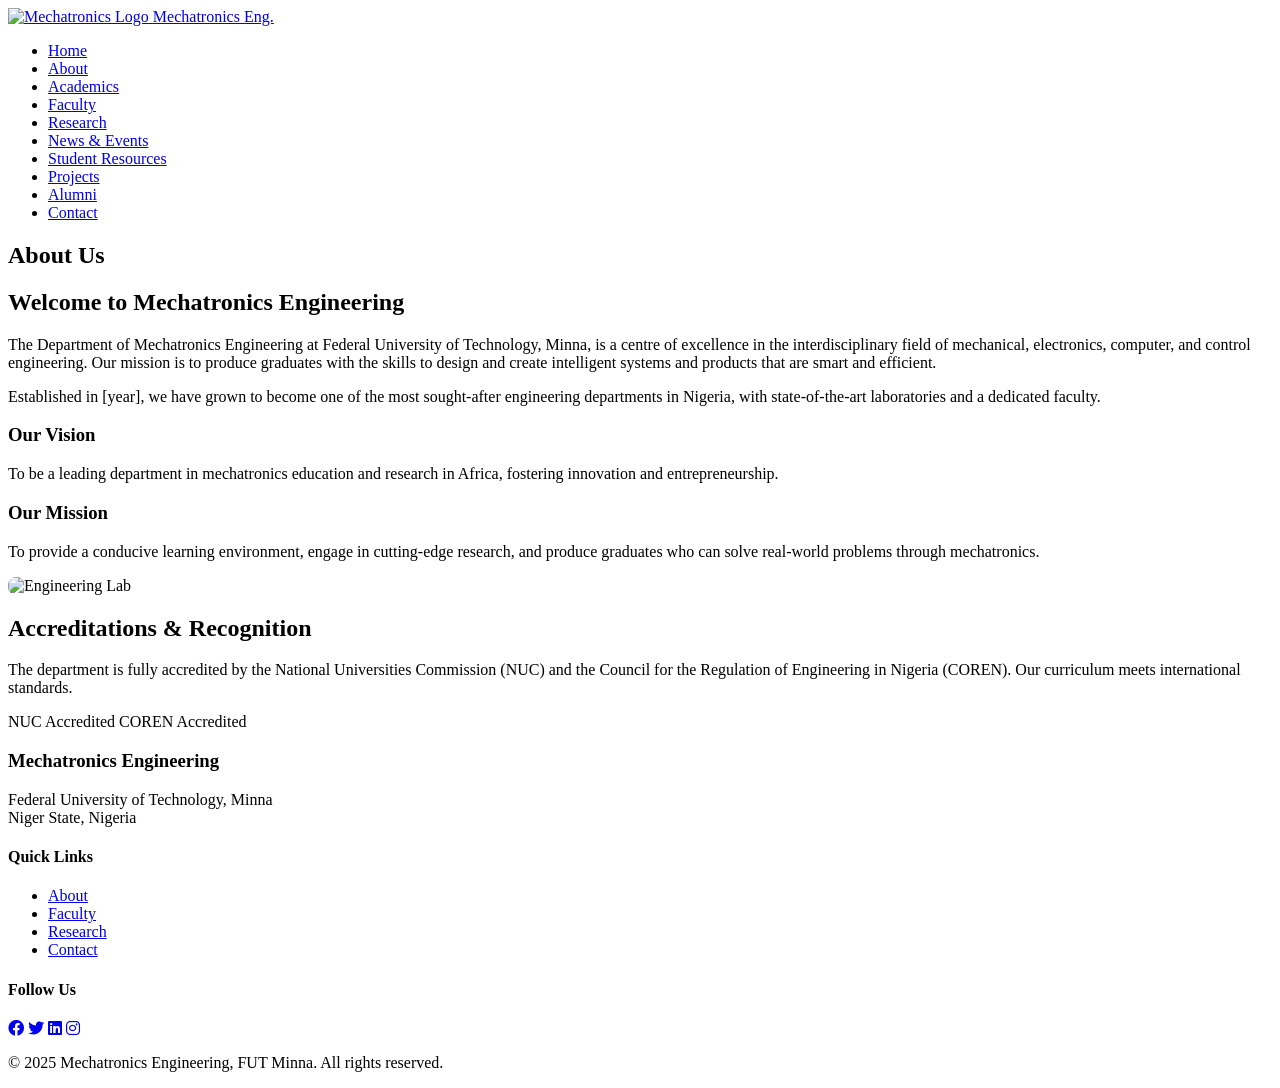
==== about.html @ cd515b22 "Add files via upload" ====
<!DOCTYPE html>
<html lang="en">
<head>
    <meta charset="UTF-8">
    <meta name="viewport" content="width=device-width, initial-scale=1.0">
    <title>About - Mechatronics Engineering, FUT Minna</title>
    <link rel="stylesheet" href="css/style.css">
    <link rel="stylesheet" href="https://cdnjs.cloudflare.com/ajax/libs/font-awesome/6.0.0-beta3/css/all.min.css">
</head>
<body>
    <nav class="navbar">
        <div class="container nav-container">
            <a href="index.html" class="logo">
                <img src="https://via.placeholder.com/50x50/6a0dad/ffffff?text=M" alt="Mechatronics Logo">
                <span>Mechatronics Eng.</span>
            </a>
            <ul class="nav-menu" id="nav-menu">
                <li><a href="index.html">Home</a></li>
                <li><a href="about.html" class="active">About</a></li>
                <li><a href="academics.html">Academics</a></li>
                <li><a href="faculty.html">Faculty</a></li>
                <li><a href="research.html">Research</a></li>
                <li><a href="news-events.html">News & Events</a></li>
                <li><a href="student-resources.html">Student Resources</a></li>
                <li><a href="projects.html">Projects</a></li>
                <li><a href="alumni.html">Alumni</a></li>
                <li><a href="contact.html">Contact</a></li>
            </ul>
            <div class="hamburger" id="hamburger">
                <span class="bar"></span>
                <span class="bar"></span>
                <span class="bar"></span>
            </div>
        </div>
    </nav>

    <main>
        <section class="page-header">
            <div class="container">
                <h1>About Us</h1>
            </div>
        </section>

        <section class="about-content">
            <div class="container">
                <div class="about-grid">
                    <div>
                        <h2>Welcome to Mechatronics Engineering</h2>
                        <p>The Department of Mechatronics Engineering at Federal University of Technology, Minna, is a centre of excellence in the interdisciplinary field of mechanical, electronics, computer, and control engineering. Our mission is to produce graduates with the skills to design and create intelligent systems and products that are smart and efficient.</p>
                        <p>Established in [year], we have grown to become one of the most sought-after engineering departments in Nigeria, with state-of-the-art laboratories and a dedicated faculty.</p>
                        <h3>Our Vision</h3>
                        <p>To be a leading department in mechatronics education and research in Africa, fostering innovation and entrepreneurship.</p>
                        <h3>Our Mission</h3>
                        <p>To provide a conducive learning environment, engage in cutting-edge research, and produce graduates who can solve real-world problems through mechatronics.</p>
                    </div>
                    <div>
                        <img src="https://images.unsplash.com/photo-1581091226033-d5c48150dbaa?ixlib=rb-1.2.1&auto=format&fit=crop&w=500&q=80" alt="Engineering Lab" style="width:100%; border-radius:8px;">
                    </div>
                </div>
            </div>
        </section>

        <section class="accreditation">
            <div class="container">
                <h2>Accreditations & Recognition</h2>
                <p>The department is fully accredited by the National Universities Commission (NUC) and the Council for the Regulation of Engineering in Nigeria (COREN). Our curriculum meets international standards.</p>
                <div class="accred-badges">
                    <span>NUC Accredited</span>
                    <span>COREN Accredited</span>
                </div>
            </div>
        </section>
    </main>

    <footer>
        <div class="container footer-grid">
            <div>
                <h3>Mechatronics Engineering</h3>
                <p>Federal University of Technology, Minna<br>Niger State, Nigeria</p>
            </div>
            <div>
                <h4>Quick Links</h4>
                <ul>
                    <li><a href="about.html">About</a></li>
                    <li><a href="faculty.html">Faculty</a></li>
                    <li><a href="research.html">Research</a></li>
                    <li><a href="contact.html">Contact</a></li>
                </ul>
            </div>
            <div>
                <h4>Follow Us</h4>
                <div class="social-icons">
                    <a href="#"><i class="fab fa-facebook"></i></a>
                    <a href="#"><i class="fab fa-twitter"></i></a>
                    <a href="#"><i class="fab fa-linkedin"></i></a>
                    <a href="#"><i class="fab fa-instagram"></i></a>
                </div>
            </div>
        </div>
        <div class="copyright">
            <p>&copy; 2025 Mechatronics Engineering, FUT Minna. All rights reserved.</p>
        </div>
    </footer>

    <script src="js/script.js"></script>
</body>
</html>
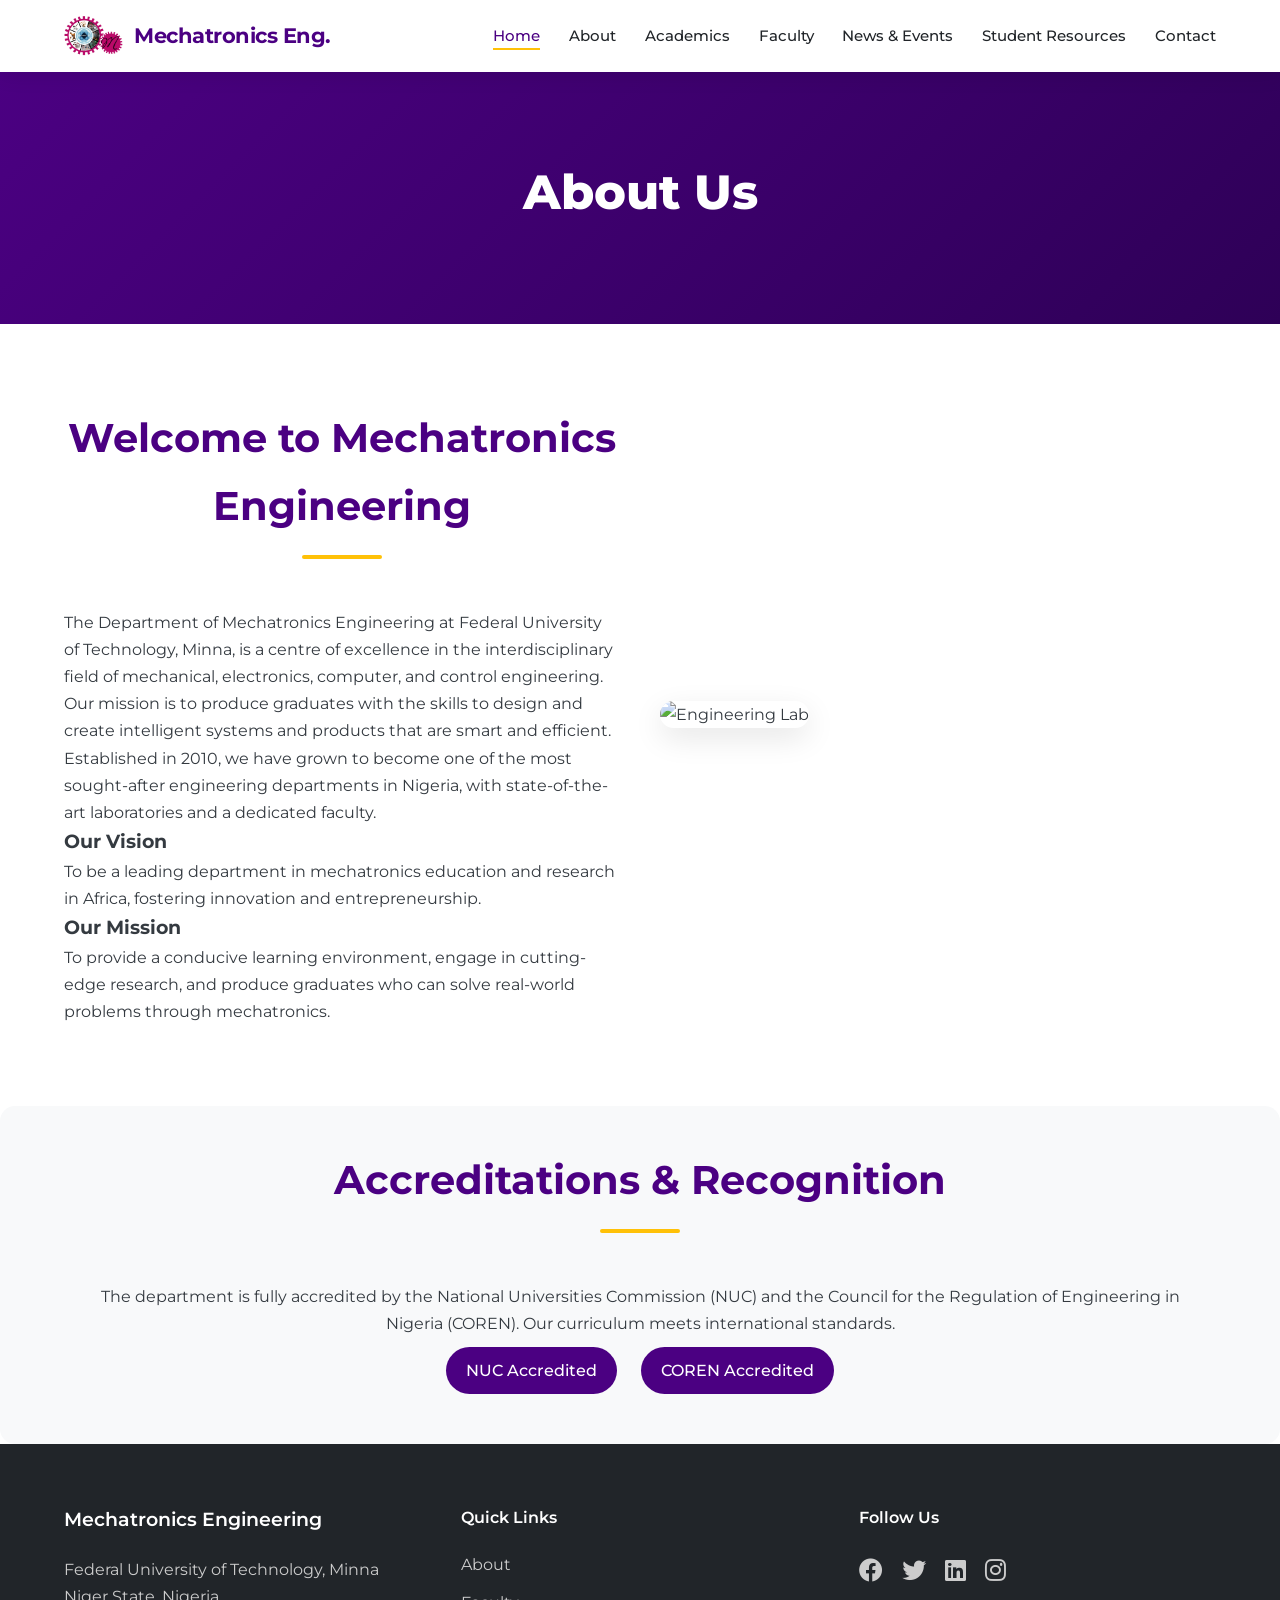
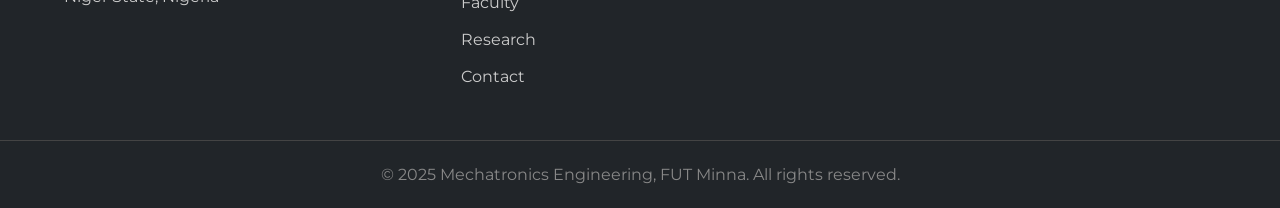
==== commit e845d63e: "Add files via upload" ====
--- a/about.html
+++ b/about.html
@@ -4,26 +4,31 @@
     <meta charset="UTF-8">
     <meta name="viewport" content="width=device-width, initial-scale=1.0">
     <title>About - Mechatronics Engineering, FUT Minna</title>
+    <!-- AOS CSS -->
+    <link href="https://unpkg.com/aos@2.3.1/dist/aos.css" rel="stylesheet">
+    <!-- Font Awesome -->
+    <link rel="stylesheet" href="https://cdnjs.cloudflare.com/ajax/libs/font-awesome/6.0.0-beta3/css/all.min.css">
+    <!-- Custom CSS -->
     <link rel="stylesheet" href="css/style.css">
-    <link rel="stylesheet" href="https://cdnjs.cloudflare.com/ajax/libs/font-awesome/6.0.0-beta3/css/all.min.css">
 </head>
 <body>
+    <!-- Navigation -->
     <nav class="navbar">
         <div class="container nav-container">
             <a href="index.html" class="logo">
-                <img src="https://via.placeholder.com/50x50/6a0dad/ffffff?text=M" alt="Mechatronics Logo">
+                <img src="Mechatronics gear logo.png" alt="Mechatronics Logo">
                 <span>Mechatronics Eng.</span>
             </a>
             <ul class="nav-menu" id="nav-menu">
-                <li><a href="index.html">Home</a></li>
-                <li><a href="about.html" class="active">About</a></li>
+                <li><a href="index.html" class="active">Home</a></li>
+                <li><a href="about.html">About</a></li>
                 <li><a href="academics.html">Academics</a></li>
                 <li><a href="faculty.html">Faculty</a></li>
-                <li><a href="research.html">Research</a></li>
+                <!--<li><a href="research.html">Research</a></li>-->
                 <li><a href="news-events.html">News & Events</a></li>
                 <li><a href="student-resources.html">Student Resources</a></li>
-                <li><a href="projects.html">Projects</a></li>
-                <li><a href="alumni.html">Alumni</a></li>
+                <!--<li><a href="projects.html">Projects</a></li>-->
+                <!--<li><a href="alumni.html">Alumni</a></li>-->
                 <li><a href="contact.html">Contact</a></li>
             </ul>
             <div class="hamburger" id="hamburger">
@@ -34,44 +39,46 @@
         </div>
     </nav>
 
-    <main>
-        <section class="page-header">
-            <div class="container">
-                <h1>About Us</h1>
-            </div>
-        </section>
+    <!-- Page Header -->
+    <section class="page-header">
+        <div class="container">
+            <h1 data-aos="fade-up">About Us</h1>
+        </div>
+    </section>
 
-        <section class="about-content">
-            <div class="container">
-                <div class="about-grid">
-                    <div>
-                        <h2>Welcome to Mechatronics Engineering</h2>
-                        <p>The Department of Mechatronics Engineering at Federal University of Technology, Minna, is a centre of excellence in the interdisciplinary field of mechanical, electronics, computer, and control engineering. Our mission is to produce graduates with the skills to design and create intelligent systems and products that are smart and efficient.</p>
-                        <p>Established in [year], we have grown to become one of the most sought-after engineering departments in Nigeria, with state-of-the-art laboratories and a dedicated faculty.</p>
-                        <h3>Our Vision</h3>
-                        <p>To be a leading department in mechatronics education and research in Africa, fostering innovation and entrepreneurship.</p>
-                        <h3>Our Mission</h3>
-                        <p>To provide a conducive learning environment, engage in cutting-edge research, and produce graduates who can solve real-world problems through mechatronics.</p>
-                    </div>
-                    <div>
-                        <img src="https://images.unsplash.com/photo-1581091226033-d5c48150dbaa?ixlib=rb-1.2.1&auto=format&fit=crop&w=500&q=80" alt="Engineering Lab" style="width:100%; border-radius:8px;">
-                    </div>
+    <!-- About Content -->
+    <section class="about-content">
+        <div class="container">
+            <div class="about-grid">
+                <div data-aos="fade-right">
+                    <h2>Welcome to Mechatronics Engineering</h2>
+                    <p>The Department of Mechatronics Engineering at Federal University of Technology, Minna, is a centre of excellence in the interdisciplinary field of mechanical, electronics, computer, and control engineering. Our mission is to produce graduates with the skills to design and create intelligent systems and products that are smart and efficient.</p>
+                    <p>Established in 2010, we have grown to become one of the most sought-after engineering departments in Nigeria, with state-of-the-art laboratories and a dedicated faculty.</p>
+                    <h3>Our Vision</h3>
+                    <p>To be a leading department in mechatronics education and research in Africa, fostering innovation and entrepreneurship.</p>
+                    <h3>Our Mission</h3>
+                    <p>To provide a conducive learning environment, engage in cutting-edge research, and produce graduates who can solve real-world problems through mechatronics.</p>
+                </div>
+                <div data-aos="fade-left">
+                    <img src="https://images.unsplash.com/photo-1581091226033-d5c48150dbaa?ixlib=rb-1.2.1&auto=format&fit=crop&w=500&q=80" alt="Engineering Lab" style="width:100%; border-radius:15px; box-shadow: var(--shadow);">
                 </div>
             </div>
-        </section>
+        </div>
+    </section>
 
-        <section class="accreditation">
-            <div class="container">
-                <h2>Accreditations & Recognition</h2>
-                <p>The department is fully accredited by the National Universities Commission (NUC) and the Council for the Regulation of Engineering in Nigeria (COREN). Our curriculum meets international standards.</p>
-                <div class="accred-badges">
-                    <span>NUC Accredited</span>
-                    <span>COREN Accredited</span>
-                </div>
+    <!-- Accreditation Section -->
+    <section class="accreditation">
+        <div class="container">
+            <h2 data-aos="fade-up">Accreditations & Recognition</h2>
+            <p data-aos="fade-up" data-aos-delay="100">The department is fully accredited by the National Universities Commission (NUC) and the Council for the Regulation of Engineering in Nigeria (COREN). Our curriculum meets international standards.</p>
+            <div class="accred-badges" data-aos="fade-up" data-aos-delay="200">
+                <span>NUC Accredited</span>
+                <span>COREN Accredited</span>
             </div>
-        </section>
-    </main>
+        </div>
+    </section>
 
+    <!-- Footer -->
     <footer>
         <div class="container footer-grid">
             <div>
@@ -102,6 +109,12 @@
         </div>
     </footer>
 
+    <!-- Back to Top Button -->
+    <button id="back-to-top" title="Back to Top"><i class="fas fa-arrow-up"></i></button>
+
+    <!-- AOS JS -->
+    <script src="https://unpkg.com/aos@2.3.1/dist/aos.js"></script>
+    <!-- Custom JS -->
     <script src="js/script.js"></script>
 </body>
 </html>
--- a/css/style.css
+++ b/css/style.css
@@ -0,0 +1,868 @@
+/* Import Montserrat font */
+@import url('https://fonts.googleapis.com/css2?family=Montserrat:wght@300;400;500;600;700;800&display=swap');
+
+/* Global Styles */
+:root {
+    --primary: #4B0082;        /* darker purple */
+    --primary-dark: #2E0057;
+    --secondary: #FFC107;       /* gold accent */
+    --secondary-dark: #e6a906;
+    --white: #ffffff;
+    --light-gray: #f8f9fa;
+    --dark-gray: #212529;
+    --text: #343a40;
+    --shadow: 0 10px 30px rgba(0,0,0,0.1);
+    --transition: all 0.3s ease;
+}
+
+* {
+    margin: 0;
+    padding: 0;
+    box-sizing: border-box;
+}
+
+body {
+    font-family: 'Montserrat', sans-serif;
+    line-height: 1.7;
+    color: var(--text);
+    overflow-x: hidden;
+}
+
+.container {
+    width: 90%;
+    max-width: 1200px;
+    margin: 0 auto;
+}
+
+/* Navigation */
+.navbar {
+    background: rgba(255,255,255,0.95);
+    backdrop-filter: blur(10px);
+    box-shadow: 0 2px 20px rgba(0,0,0,0.1);
+    position: sticky;
+    top: 0;
+    z-index: 1000;
+    transition: var(--transition);
+}
+
+.nav-container {
+    display: flex;
+    justify-content: space-between;
+    align-items: center;
+    padding: 1rem 0;
+}
+
+.logo {
+    display: flex;
+    align-items: center;
+    text-decoration: none;
+    color: var(--primary);
+    font-weight: 700;
+    font-size: 1.3rem;
+    letter-spacing: -0.5px;
+}
+
+.logo img {
+    height: 40px;
+    width: auto;
+    margin-right: 10px;
+}
+
+.nav-menu {
+    display: flex;
+    list-style: none;
+}
+
+.nav-menu li {
+    margin-left: 1.8rem;
+}
+
+.nav-menu a {
+    text-decoration: none;
+    color: var(--dark-gray);
+    font-weight: 500;
+    font-size: 0.95rem;
+    transition: var(--transition);
+    position: relative;
+}
+
+.nav-menu a::after {
+    content: '';
+    position: absolute;
+    bottom: -5px;
+    left: 0;
+    width: 0;
+    height: 2px;
+    background: var(--secondary);
+    transition: var(--transition);
+}
+
+.nav-menu a:hover::after,
+.nav-menu a.active::after {
+    width: 100%;
+}
+
+.nav-menu a:hover,
+.nav-menu a.active {
+    color: var(--primary);
+}
+
+.hamburger {
+    display: none;
+    flex-direction: column;
+    cursor: pointer;
+}
+
+.bar {
+    width: 25px;
+    height: 3px;
+    background: var(--primary);
+    margin: 3px 0;
+    transition: 0.3s;
+}
+
+/* Hero */
+.hero {
+    background: linear-gradient(135deg, var(--primary), var(--primary-dark)), url('mechatron-hero.jpeg');
+    background-size: cover;
+    background-blend-mode: overlay;
+    background-attachment: fixed;
+    color: var(--white);
+    text-align: center;
+    padding: 150px 20px;
+    position: relative;
+    overflow: hidden;
+}
+
+.hero::before {
+    content: '';
+    position: absolute;
+    top: 0;
+    left: 0;
+    width: 100%;
+    height: 100%;
+    background: url('data:image/svg+xml;utf8,<svg xmlns="http://www.w3.org/2000/svg" viewBox="0 0 100 100" preserveAspectRatio="none"><polygon points="0,100 100,0 100,100" fill="rgba(255,255,255,0.05)"/></svg>');
+    background-size: cover;
+    opacity: 0.1;
+}
+
+.hero-content {
+    position: relative;
+    z-index: 2;
+    animation: fadeInUp 1s ease;
+}
+
+.hero-content h1 {
+    font-size: 3.5rem;
+    font-weight: 800;
+    margin-bottom: 1rem;
+    letter-spacing: -1px;
+    text-shadow: 2px 2px 10px rgba(0,0,0,0.3);
+}
+
+.hero-content p {
+    font-size: 1.3rem;
+    margin-bottom: 2rem;
+    font-weight: 300;
+}
+
+/* Dark overlay on hero */
+.hero {
+    position: relative; /* Ensure pseudo-element positions correctly */
+}
+
+.hero::after {
+    content: '';
+    position: absolute;
+    top: 0;
+    left: 0;
+    width: 100%;
+    height: 100%;
+    background: rgba(0, 0, 0, 0.5); /* Adjust opacity (0.5 = 50% dark) */
+    z-index: 1;
+}
+
+.hero-content {
+    position: relative;
+    z-index: 2; /* Ensure content is above overlay */
+}
+
+.btn {
+    display: inline-block;
+    background: var(--white);
+    color: var(--primary);
+    padding: 12px 30px;
+    text-decoration: none;
+    border-radius: 50px;
+    font-weight: 600;
+    transition: var(--transition);
+    margin: 0 8px;
+    border: 2px solid transparent;
+    box-shadow: 0 5px 15px rgba(0,0,0,0.2);
+}
+
+.btn:hover {
+    background: var(--secondary);
+    color: var(--primary);
+    transform: translateY(-3px);
+    box-shadow: 0 10px 25px rgba(0,0,0,0.3);
+}
+
+.btn-outline {
+    background: transparent;
+    color: var(--white);
+    border: 2px solid var(--white);
+}
+
+.btn-outline:hover {
+    background: var(--white);
+    color: var(--primary);
+    border-color: var(--white);
+}
+
+/* Sections */
+section {
+    padding: 80px 0;
+}
+
+section h2 {
+    text-align: center;
+    margin-bottom: 50px;
+    color: var(--primary);
+    font-size: 2.5rem;
+    font-weight: 700;
+    position: relative;
+}
+
+section h2::after {
+    content: '';
+    display: block;
+    width: 80px;
+    height: 4px;
+    background: var(--secondary);
+    margin: 15px auto 0;
+    border-radius: 2px;
+}
+
+.card-grid {
+    display: grid;
+    grid-template-columns: repeat(auto-fit, minmax(300px, 1fr));
+    gap: 30px;
+}
+
+.card {
+    background: var(--white);
+    border-radius: 15px;
+    padding: 40px 20px;
+    text-align: center;
+    box-shadow: var(--shadow);
+    transition: var(--transition);
+    border: 1px solid rgba(0,0,0,0.05);
+}
+
+.card:hover {
+    transform: translateY(-10px);
+    box-shadow: 0 20px 40px rgba(0,0,0,0.15);
+}
+
+.card i {
+    margin-bottom: 20px;
+    color: var(--secondary);
+}
+
+/* Stats Section */
+.stats-section {
+    background: linear-gradient(135deg, var(--primary), var(--primary-dark));
+    color: var(--white);
+    text-align: center;
+    padding: 60px 0;
+}
+
+.stats-grid {
+    display: grid;
+    grid-template-columns: repeat(auto-fit, minmax(200px, 1fr));
+    gap: 30px;
+}
+
+.stat-item {
+    padding: 20px;
+}
+
+.stat-number {
+    font-size: 3rem;
+    font-weight: 800;
+    margin-bottom: 10px;
+    color: var(--secondary);
+}
+
+.stat-label {
+    font-size: 1.1rem;
+    text-transform: uppercase;
+    letter-spacing: 1px;
+}
+
+/* Testimonials */
+.testimonials-section {
+    background: var(--light-gray);
+}
+
+.testimonial-grid {
+    display: grid;
+    grid-template-columns: repeat(auto-fit, minmax(300px, 1fr));
+    gap: 30px;
+}
+
+.testimonial-card {
+    background: var(--white);
+    border-radius: 15px;
+    padding: 30px;
+    box-shadow: var(--shadow);
+    position: relative;
+}
+
+.testimonial-card::before {
+    content: '\201C';
+    font-size: 5rem;
+    position: absolute;
+    top: -20px;
+    left: 20px;
+    color: var(--secondary);
+    opacity: 0.3;
+    font-family: serif;
+}
+
+.testimonial-content {
+    font-style: italic;
+    margin-bottom: 20px;
+    position: relative;
+    z-index: 1;
+}
+
+.testimonial-author {
+    font-weight: 600;
+    color: var(--primary);
+}
+
+.testimonial-role {
+    font-size: 0.9rem;
+    color: #666;
+}
+
+/* CTA Section */
+.cta-section {
+    background: linear-gradient(135deg, var(--secondary), #e6a906);
+    text-align: center;
+    color: var(--primary);
+    padding: 80px 0;
+}
+
+.cta-section h2 {
+    color: var(--primary);
+}
+
+.cta-section h2::after {
+    background: var(--white);
+}
+
+.cta-section .btn {
+    background: var(--primary);
+    color: var(--white);
+    border: none;
+}
+
+.cta-section .btn:hover {
+    background: var(--white);
+    color: var(--primary);
+}
+
+/* Events Preview */
+.events-preview {
+    background: var(--light-gray);
+}
+
+.event-list {
+    display: flex;
+    flex-direction: column;
+    gap: 15px;
+    margin-bottom: 30px;
+}
+
+.event-item {
+    background: var(--white);
+    padding: 20px;
+    border-radius: 10px;
+    box-shadow: 0 5px 15px rgba(0,0,0,0.05);
+    display: flex;
+    justify-content: space-between;
+    align-items: center;
+    transition: var(--transition);
+    border-left: 4px solid var(--secondary);
+}
+
+.event-item:hover {
+    transform: translateX(5px);
+    box-shadow: var(--shadow);
+}
+
+.event-date {
+    background: var(--primary);
+    color: var(--white);
+    padding: 8px 15px;
+    border-radius: 50px;
+    font-weight: 600;
+    font-size: 0.9rem;
+}
+
+/* Footer */
+footer {
+    background: var(--dark-gray);
+    color: #ccc;
+    padding: 60px 0 20px;
+}
+
+.footer-grid {
+    display: grid;
+    grid-template-columns: repeat(auto-fit, minmax(250px, 1fr));
+    gap: 40px;
+}
+
+footer h3, footer h4 {
+    margin-bottom: 20px;
+    color: var(--white);
+    font-weight: 600;
+}
+
+footer ul {
+    list-style: none;
+}
+
+footer ul li {
+    margin-bottom: 10px;
+}
+
+footer a {
+    color: #ccc;
+    text-decoration: none;
+    transition: var(--transition);
+}
+
+footer a:hover {
+    color: var(--secondary);
+    padding-left: 5px;
+}
+
+.social-icons a {
+    margin-right: 15px;
+    font-size: 1.5rem;
+    display: inline-block;
+    transition: var(--transition);
+}
+
+.social-icons a:hover {
+    transform: translateY(-3px);
+    color: var(--secondary);
+}
+
+.copyright {
+    text-align: center;
+    margin-top: 40px;
+    padding-top: 20px;
+    border-top: 1px solid #444;
+    color: #888;
+}
+
+/* Page Header */
+.page-header {
+    background: linear-gradient(135deg, var(--primary), var(--primary-dark));
+    color: var(--white);
+    text-align: center;
+    padding: 80px 20px;
+}
+
+.page-header h1 {
+    font-size: 3rem;
+    font-weight: 800;
+    margin-bottom: 10px;
+}
+
+/* About page */
+.about-grid {
+    display: grid;
+    grid-template-columns: 1fr 1fr;
+    gap: 40px;
+    align-items: center;
+}
+
+.accreditation {
+    background: var(--light-gray);
+    text-align: center;
+    border-radius: 15px;
+    padding: 40px;
+}
+
+.accred-badges span {
+    display: inline-block;
+    background: var(--primary);
+    color: var(--white);
+    padding: 10px 20px;
+    margin: 10px;
+    border-radius: 50px;
+    font-weight: 500;
+}
+
+/* Faculty page */
+.faculty-list .container {
+    display: grid;
+    grid-template-columns: repeat(auto-fit, minmax(280px, 1fr));
+    gap: 30px;
+}
+
+.faculty-card {
+    background: var(--white);
+    border-radius: 15px;
+    overflow: hidden;
+    box-shadow: var(--shadow);
+    text-align: center;
+    padding-bottom: 20px;
+    transition: var(--transition);
+}
+
+.faculty-card:hover {
+    transform: translateY(-10px);
+    box-shadow: 0 20px 40px rgba(0,0,0,0.15);
+}
+
+.faculty-card img {
+    width: 100%;
+    height: 250px;
+    object-fit: cover;
+    transition: var(--transition);
+}
+
+.faculty-card:hover img {
+    transform: scale(1.05);
+}
+
+.faculty-card h3 {
+    color: var(--primary);
+    margin: 15px 0 5px;
+}
+
+.faculty-card .title {
+    font-style: italic;
+    color: #666;
+}
+
+.faculty-card .expertise {
+    padding: 0 10px;
+    font-size: 0.9rem;
+    margin: 10px 0;
+}
+
+/* Calendar */
+#calendar-container {
+    background: var(--white);
+    border-radius: 15px;
+    padding: 20px;
+    box-shadow: var(--shadow);
+}
+
+.calendar-header {
+    display: flex;
+    justify-content: space-between;
+    align-items: center;
+    margin-bottom: 20px;
+}
+
+.calendar-weekdays {
+    display: grid;
+    grid-template-columns: repeat(7, 1fr);
+    text-align: center;
+    font-weight: 700;
+    color: var(--primary);
+    margin-bottom: 10px;
+}
+
+.calendar-days {
+    display: grid;
+    grid-template-columns: repeat(7, 1fr);
+    gap: 5px;
+}
+
+.calendar-day {
+    aspect-ratio: 1;
+    display: flex;
+    flex-direction: column;
+    align-items: center;
+    justify-content: center;
+    background: #f9f9f9;
+    border-radius: 8px;
+    padding: 5px;
+    font-size: 0.9rem;
+    cursor: pointer;
+    position: relative;
+    transition: var(--transition);
+}
+
+.calendar-day:hover {
+    background: #e9e9e9;
+}
+
+.calendar-day.has-event {
+    background: #e0d4f0;
+    font-weight: 700;
+    color: var(--primary);
+}
+
+.event-indicator {
+    width: 6px;
+    height: 6px;
+    background: var(--secondary);
+    border-radius: 50%;
+    margin-top: 2px;
+}
+
+.calendar-nav {
+    display: flex;
+    justify-content: center;
+    align-items: center;
+    gap: 20px;
+    margin: 20px 0;
+}
+
+.calendar-nav button {
+    background: var(--primary);
+    color: var(--white);
+    border: none;
+    padding: 8px 20px;
+    border-radius: 50px;
+    cursor: pointer;
+    font-size: 1rem;
+    transition: var(--transition);
+}
+
+.calendar-nav button:hover {
+    background: var(--secondary);
+    color: var(--primary);
+}
+
+/* Event list */
+.event-item {
+    background: var(--white);
+    padding: 20px;
+    margin-bottom: 15px;
+    border-radius: 10px;
+    box-shadow: 0 5px 15px rgba(0,0,0,0.05);
+    display: flex;
+    justify-content: space-between;
+    align-items: center;
+    border-left: 4px solid var(--secondary);
+}
+
+/* Contact form */
+.contact-form-section {
+    background: var(--light-gray);
+}
+
+.form-group {
+    margin-bottom: 20px;
+}
+
+.form-group label {
+    display: block;
+    margin-bottom: 5px;
+    font-weight: 600;
+    color: var(--primary);
+}
+
+.form-group input,
+.form-group select,
+.form-group textarea {
+    width: 100%;
+    padding: 12px 15px;
+    border: 1px solid #ddd;
+    border-radius: 8px;
+    font-family: 'Montserrat', sans-serif;
+    transition: var(--transition);
+}
+
+.form-group input:focus,
+.form-group select:focus,
+.form-group textarea:focus {
+    outline: none;
+    border-color: var(--secondary);
+    box-shadow: 0 0 0 3px rgba(255,193,7,0.2);
+}
+
+#form-feedback {
+    margin-top: 20px;
+    padding: 15px;
+    border-radius: 8px;
+}
+
+/* Projects page */
+.project-card {
+    background: var(--white);
+    border-radius: 15px;
+    overflow: hidden;
+    box-shadow: var(--shadow);
+    margin-bottom: 30px;
+    transition: var(--transition);
+}
+
+.project-card:hover {
+    transform: translateY(-10px);
+    box-shadow: 0 20px 40px rgba(0,0,0,0.15);
+}
+
+.project-card img {
+    width: 100%;
+    height: 250px;
+    object-fit: cover;
+    transition: var(--transition);
+}
+
+.project-card:hover img {
+    transform: scale(1.05);
+}
+
+.project-info {
+    padding: 20px;
+}
+
+.project-info h3 {
+    color: var(--primary);
+    margin-bottom: 10px;
+    font-weight: 700;
+}
+
+.project-info .students {
+    font-style: italic;
+    color: #555;
+}
+
+.project-info .supervisor {
+    font-weight: 500;
+    margin: 10px 0;
+    color: var(--secondary);
+}
+
+/* Back to top button */
+#back-to-top {
+    position: fixed;
+    bottom: 30px;
+    right: 30px;
+    background: var(--primary);
+    color: var(--white);
+    width: 50px;
+    height: 50px;
+    border-radius: 50%;
+    display: flex;
+    justify-content: center;
+    align-items: center;
+    font-size: 1.2rem;
+    cursor: pointer;
+    border: none;
+    box-shadow: var(--shadow);
+    opacity: 0;
+    visibility: hidden;
+    transition: var(--transition);
+    z-index: 999;
+}
+
+#back-to-top.show {
+    opacity: 1;
+    visibility: visible;
+}
+
+#back-to-top:hover {
+    background: var(--secondary);
+    color: var(--primary);
+    transform: translateY(-5px);
+}
+
+/* Animations */
+@keyframes fadeInUp {
+    from {
+        opacity: 0;
+        transform: translateY(30px);
+    }
+    to {
+        opacity: 1;
+        transform: translateY(0);
+    }
+}
+
+.fade-up {
+    animation: fadeInUp 1s ease;
+}
+
+/* Responsive */
+@media (max-width: 768px) {
+    .nav-menu {
+        position: fixed;
+        left: -100%;
+        top: 70px;
+        flex-direction: column;
+        background: rgba(255,255,255,0.98);
+        backdrop-filter: blur(10px);
+        width: 100%;
+        text-align: center;
+        transition: 0.3s;
+        box-shadow: 0 10px 20px rgba(0,0,0,0.1);
+        padding: 30px 0;
+    }
+
+    .nav-menu.active {
+        left: 0;
+    }
+
+    .nav-menu li {
+        margin: 15px 0;
+    }
+
+    .hamburger {
+        display: flex;
+    }
+
+    .hamburger.active .bar:nth-child(2) {
+        opacity: 0;
+    }
+
+    .hamburger.active .bar:nth-child(1) {
+        transform: translateY(8px) rotate(45deg);
+    }
+
+    .hamburger.active .bar:nth-child(3) {
+        transform: translateY(-8px) rotate(-45deg);
+    }
+
+    .hero-content h1 {
+        font-size: 2.2rem;
+    }
+
+    .hero-content p {
+        font-size: 1rem;
+    }
+
+    .about-grid {
+        grid-template-columns: 1fr;
+    }
+
+    section h2 {
+        font-size: 2rem;
+    }
+
+    .stat-number {
+        font-size: 2.5rem;
+    }
+}
+
+
+.hero-content .btn {
+    display: block;          /* Stack buttons vertically */
+    width: 80%;              /* Make them wider (adjust as needed) */
+    margin: 10px auto;       /* Center and add vertical space */
+    padding: 12px 20px;      /* Slightly larger touch area */
+    font-size: 1.1rem;       /* Optional: slightly larger text */
+}
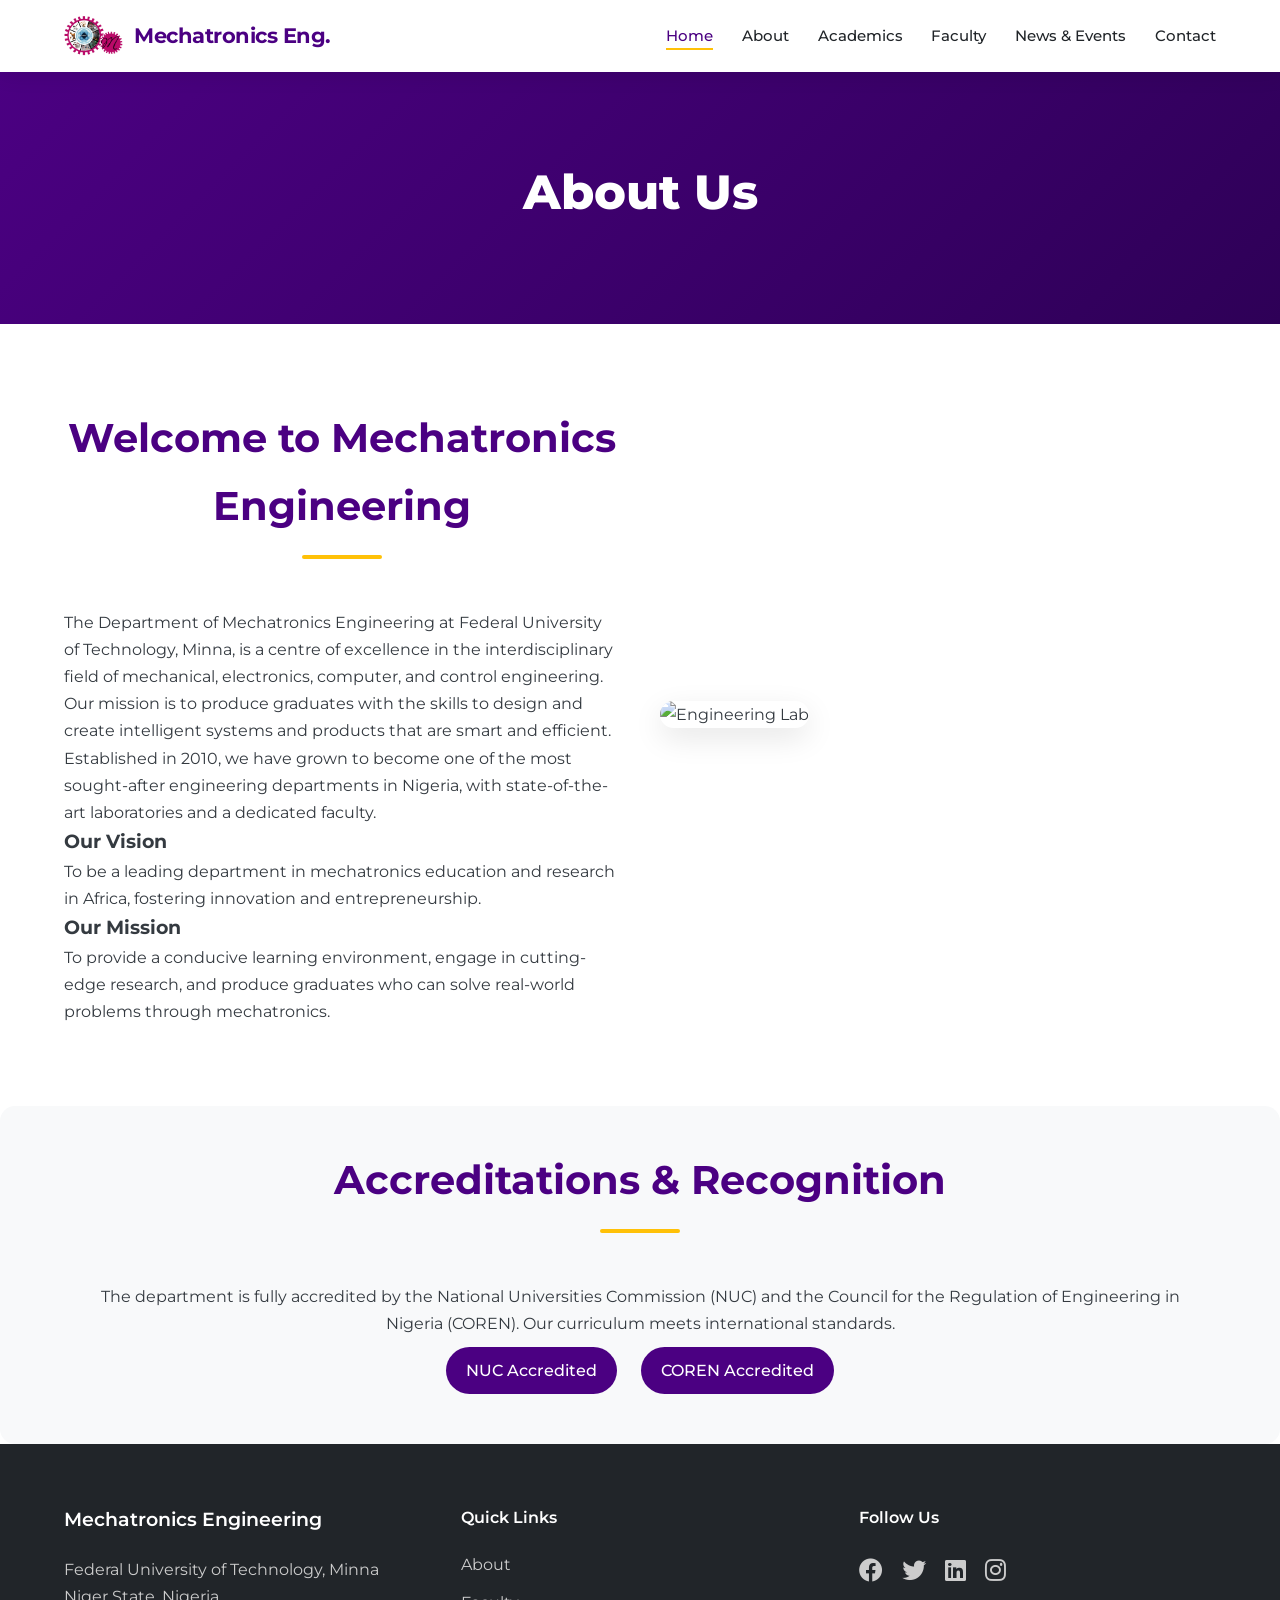
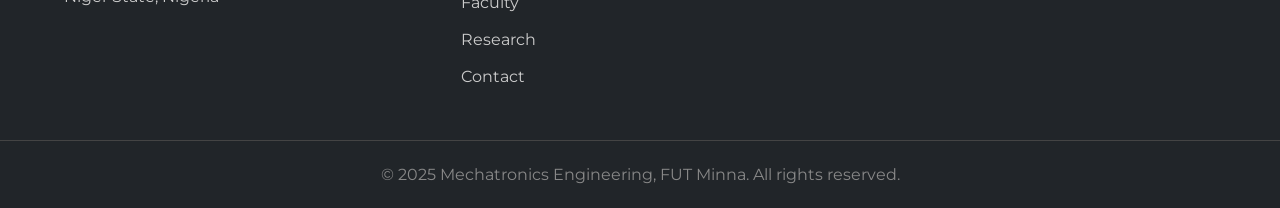
==== commit 80619b99: "Update about.html" ====
--- a/about.html
+++ b/about.html
@@ -4,6 +4,10 @@
     <meta charset="UTF-8">
     <meta name="viewport" content="width=device-width, initial-scale=1.0">
     <title>About - Mechatronics Engineering, FUT Minna</title>
+    <!-- Favicon -->
+    <link rel="icon" type="image/x-icon" href="favicon.ico">
+    <link rel="icon" type="image/png" sizes="32x32" href="favicon-32x32.png">
+    <link rel="icon" type="image/png" sizes="16x16" href="favicon-16x16.png">
     <!-- AOS CSS -->
     <link href="https://unpkg.com/aos@2.3.1/dist/aos.css" rel="stylesheet">
     <!-- Font Awesome -->
@@ -26,7 +30,7 @@
                 <li><a href="faculty.html">Faculty</a></li>
                 <!--<li><a href="research.html">Research</a></li>-->
                 <li><a href="news-events.html">News & Events</a></li>
-                <li><a href="student-resources.html">Student Resources</a></li>
+                <!--<li><a href="student-resources.html">Student Resources</a></li>-->
                 <!--<li><a href="projects.html">Projects</a></li>-->
                 <!--<li><a href="alumni.html">Alumni</a></li>-->
                 <li><a href="contact.html">Contact</a></li>
@@ -117,4 +121,4 @@
     <!-- Custom JS -->
     <script src="js/script.js"></script>
 </body>
-</html>+</html>
--- a/css/style.css
+++ b/css/style.css
@@ -866,3 +866,129 @@
     padding: 12px 20px;      /* Slightly larger touch area */
     font-size: 1.1rem;       /* Optional: slightly larger text */
 }
+
+/* Course Levels Section */
+.course-levels {
+    background: var(--light-gray);
+    padding: 60px 0;
+}
+
+.course-levels h2 {
+    text-align: center;
+    margin-bottom: 20px;
+    color: var(--primary);
+}
+
+.section-intro {
+    text-align: center;
+    max-width: 800px;
+    margin: 0 auto 40px auto;
+    font-size: 1.1rem;
+}
+
+.level-grid {
+    display: grid;
+    grid-template-columns: repeat(auto-fit, minmax(280px, 1fr));
+    gap: 30px;
+}
+
+.level-card {
+    background: var(--white);
+    border-radius: 12px;
+    padding: 25px;
+    box-shadow: 0 10px 20px rgba(0,0,0,0.05);
+    transition: transform 0.3s ease, box-shadow 0.3s ease;
+    display: flex;
+    flex-direction: column;
+}
+
+.level-card:hover {
+    transform: translateY(-5px);
+    box-shadow: 0 15px 30px rgba(0,0,0,0.1);
+}
+
+.level-icon {
+    color: var(--primary);
+    margin-bottom: 20px;
+    text-align: center;
+}
+
+.level-card h3 {
+    color: var(--primary);
+    font-size: 1.6rem;
+    margin-bottom: 15px;
+    text-align: center;
+}
+
+.level-desc {
+    color: #555;
+    line-height: 1.5;
+    margin-bottom: 20px;
+    text-align: justify;
+}
+
+.course-list {
+    margin: 20px 0;
+    flex-grow: 1;
+}
+
+.course-list h4 {
+    font-size: 1.1rem;
+    margin-bottom: 10px;
+    color: var(--primary-dark);
+    border-left: 4px solid var(--primary);
+    padding-left: 12px;
+}
+
+.course-list ul {
+    list-style: none;
+    padding-left: 0;
+}
+
+.course-list li {
+    padding: 5px 0;
+    padding-left: 25px;
+    position: relative;
+    font-size: 0.9rem;
+}
+
+.course-list li:before {
+    content: "\f0a9";
+    font-family: "Font Awesome 6 Free";
+    font-weight: 900;
+    position: absolute;
+    left: 0;
+    color: var(--primary);
+    font-size: 0.8rem;
+}
+
+.download-btn {
+    display: inline-block;
+    background: var(--primary);
+    color: white;
+    padding: 10px 20px;
+    text-decoration: none;
+    border-radius: 6px;
+    text-align: center;
+    transition: background 0.3s;
+    margin-top: auto;
+}
+
+.download-btn:hover {
+    background: var(--primary-dark);
+    color: white;
+}
+
+.download-btn i {
+    margin-right: 8px;
+}
+
+/* Responsive adjustments */
+@media (max-width: 768px) {
+    .level-card h3 {
+        font-size: 1.4rem;
+    }
+    .course-list li {
+        font-size: 0.85rem;
+    }
+}
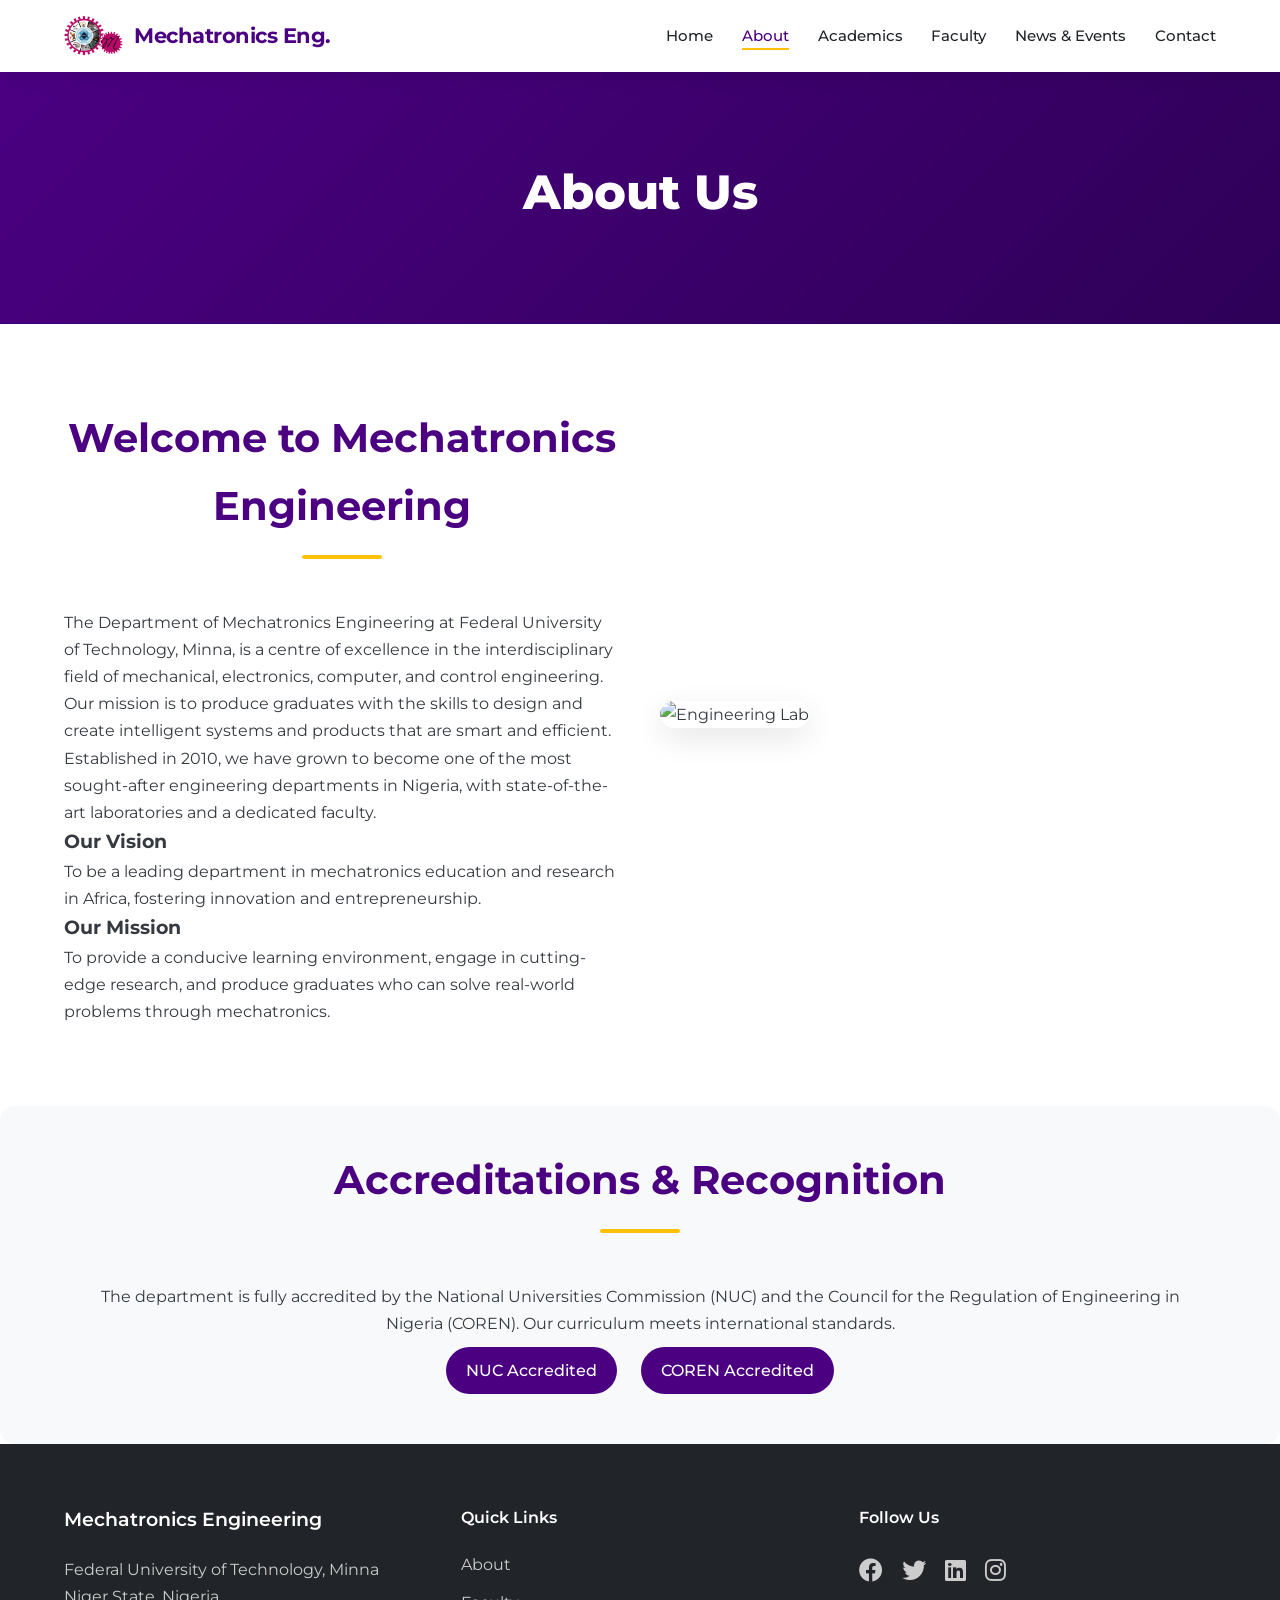
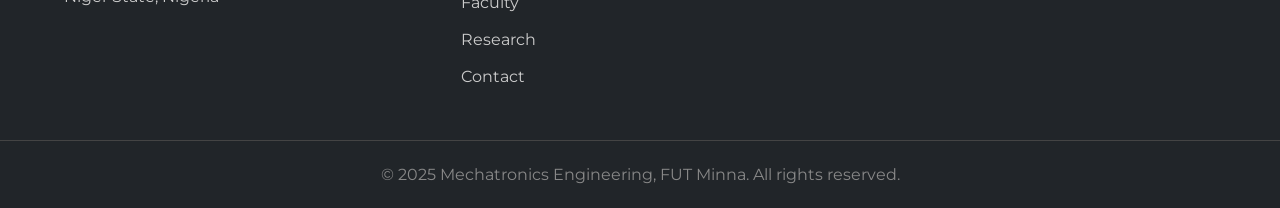
==== commit 222b7162: "Update about.html" ====
--- a/about.html
+++ b/about.html
@@ -24,8 +24,8 @@
                 <span>Mechatronics Eng.</span>
             </a>
             <ul class="nav-menu" id="nav-menu">
-                <li><a href="index.html" class="active">Home</a></li>
-                <li><a href="about.html">About</a></li>
+                <li><a href="index.html" >Home</a></li>
+                <li><a href="about.html" class="active">About</a></li>
                 <li><a href="academics.html">Academics</a></li>
                 <li><a href="faculty.html">Faculty</a></li>
                 <!--<li><a href="research.html">Research</a></li>-->
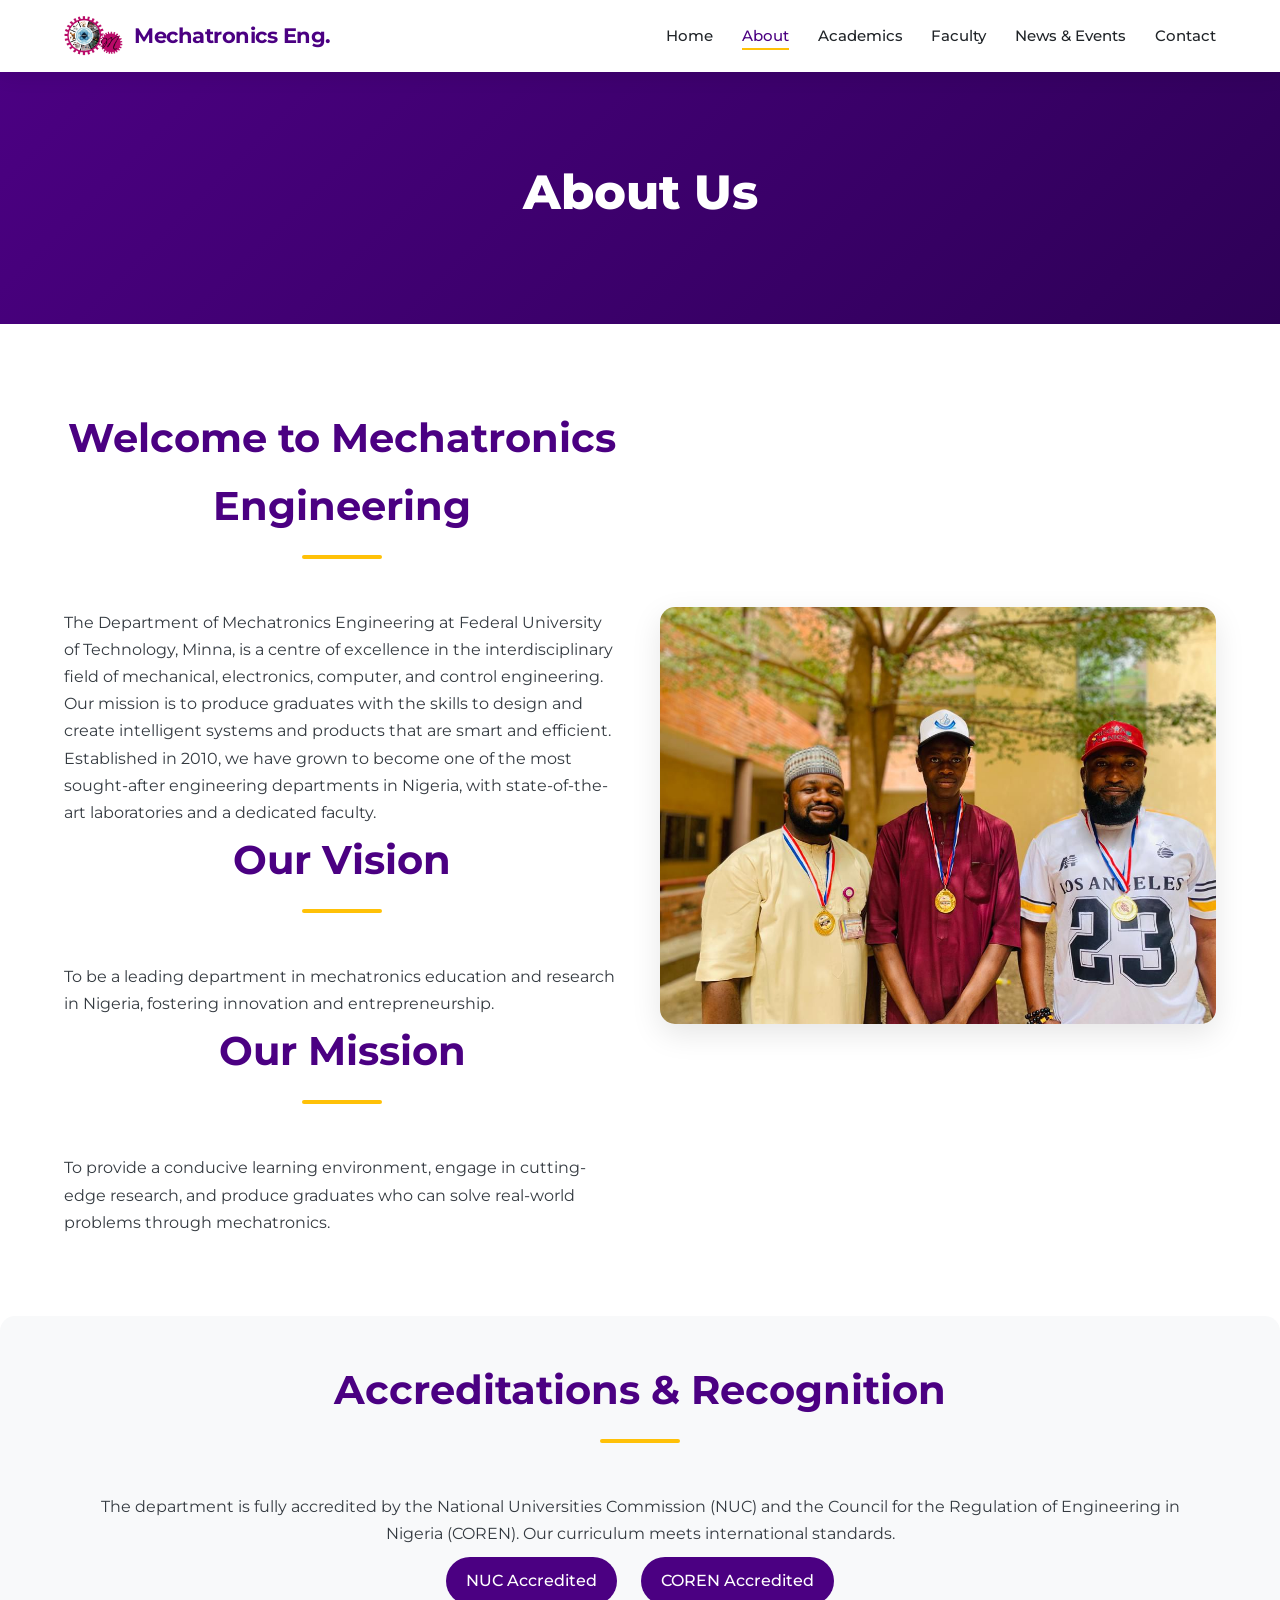
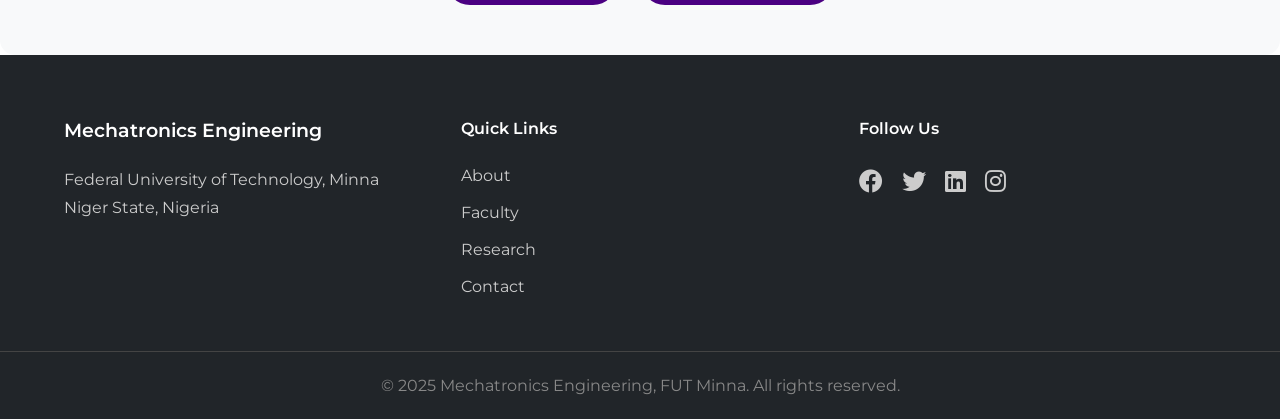
==== commit 33fb248d: "Update about.html" ====
--- a/about.html
+++ b/about.html
@@ -58,13 +58,13 @@
                     <h2>Welcome to Mechatronics Engineering</h2>
                     <p>The Department of Mechatronics Engineering at Federal University of Technology, Minna, is a centre of excellence in the interdisciplinary field of mechanical, electronics, computer, and control engineering. Our mission is to produce graduates with the skills to design and create intelligent systems and products that are smart and efficient.</p>
                     <p>Established in 2010, we have grown to become one of the most sought-after engineering departments in Nigeria, with state-of-the-art laboratories and a dedicated faculty.</p>
-                    <h3>Our Vision</h3>
-                    <p>To be a leading department in mechatronics education and research in Africa, fostering innovation and entrepreneurship.</p>
-                    <h3>Our Mission</h3>
+                    <h2>Our Vision</h2>
+                    <p>To be a leading department in mechatronics education and research in Nigeria, fostering innovation and entrepreneurship.</p>
+                    <h2>Our Mission</h2>
                     <p>To provide a conducive learning environment, engage in cutting-edge research, and produce graduates who can solve real-world problems through mechatronics.</p>
                 </div>
                 <div data-aos="fade-left">
-                    <img src="https://images.unsplash.com/photo-1581091226033-d5c48150dbaa?ixlib=rb-1.2.1&auto=format&fit=crop&w=500&q=80" alt="Engineering Lab" style="width:100%; border-radius:15px; box-shadow: var(--shadow);">
+                    <img src="images/WhatsApp Image 2026-03-27 at 16.09.15 (1).jpeg" alt="Our Team" style="width:100%; border-radius:15px; box-shadow: var(--shadow);">
                 </div>
             </div>
         </div>
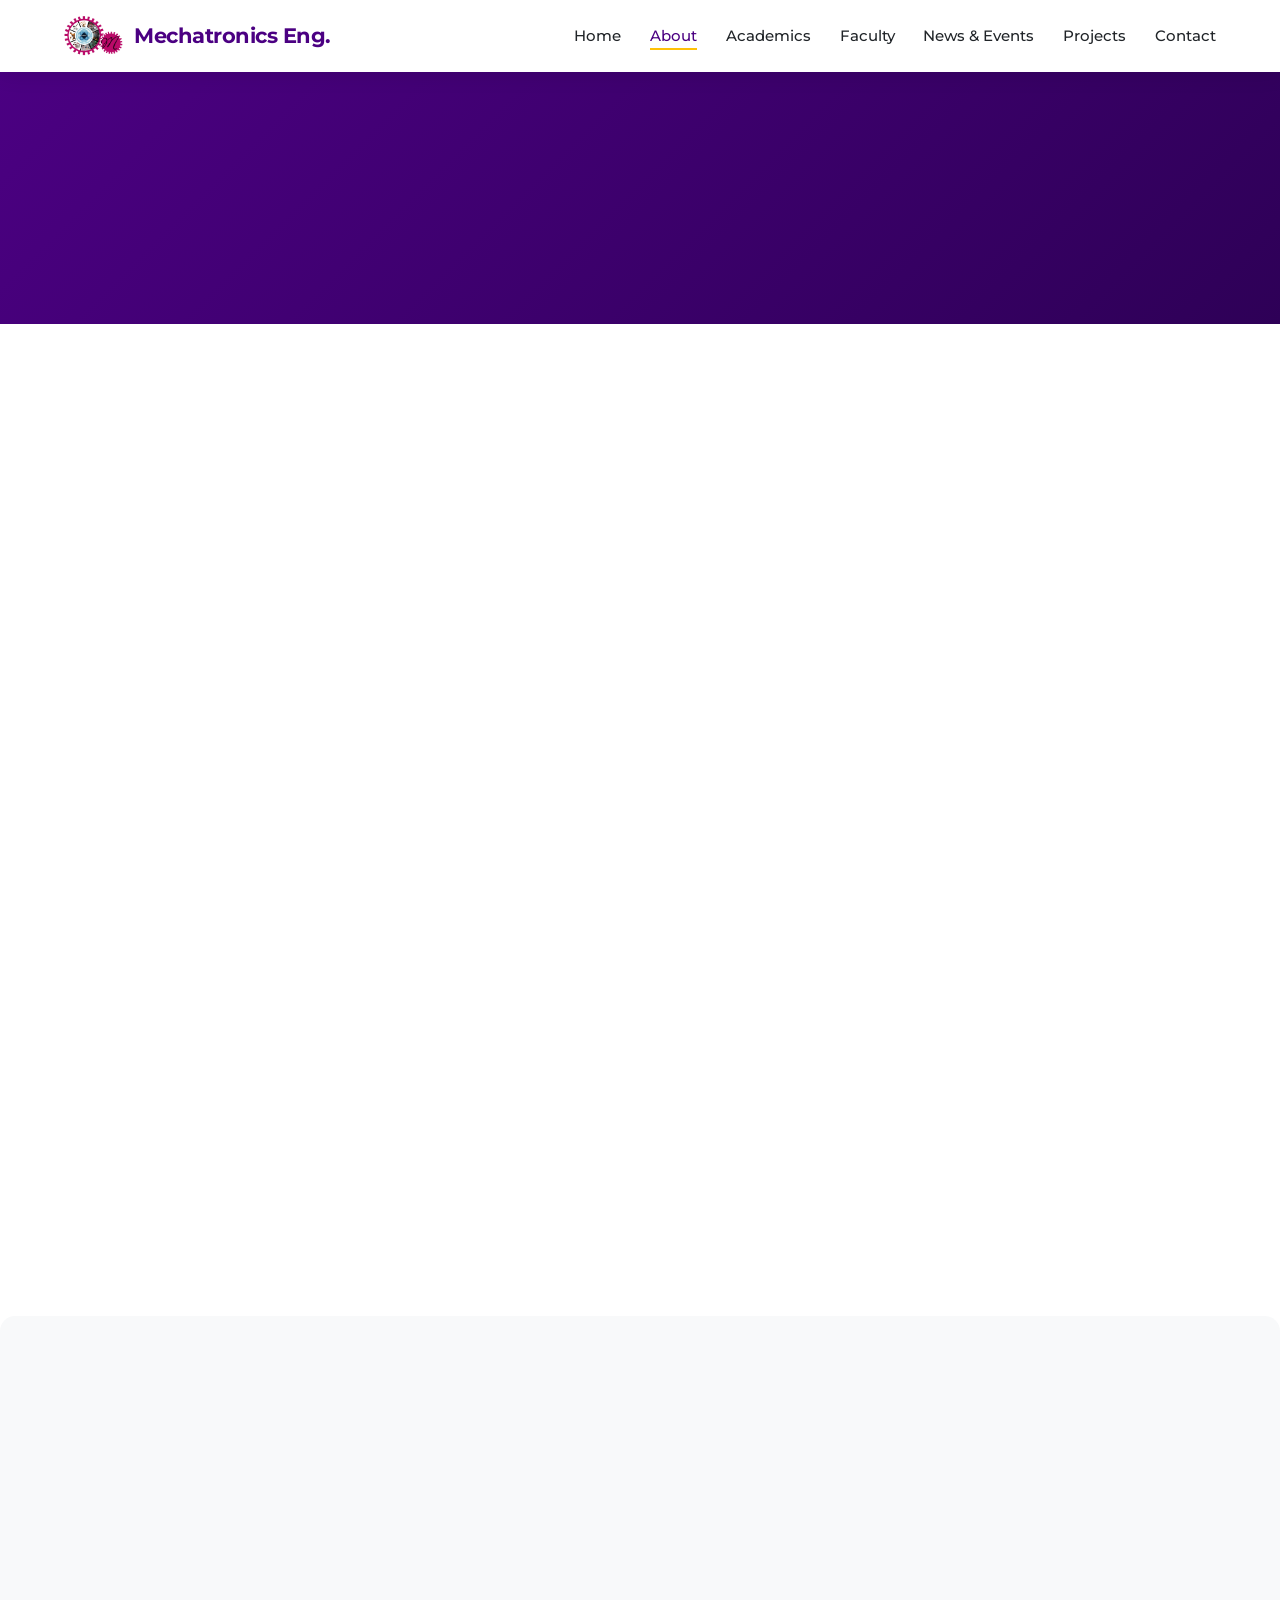
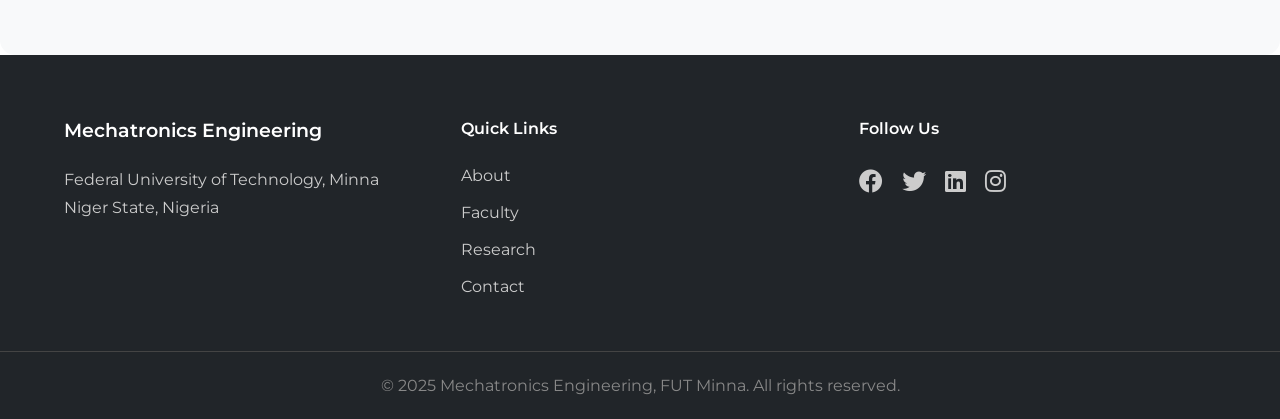
==== commit 64e9dc81: "Update about.html" ====
--- a/about.html
+++ b/about.html
@@ -31,7 +31,7 @@
                 <!--<li><a href="research.html">Research</a></li>-->
                 <li><a href="news-events.html">News & Events</a></li>
                 <!--<li><a href="student-resources.html">Student Resources</a></li>-->
-                <!--<li><a href="projects.html">Projects</a></li>-->
+                <li><a href="projects.html">Projects</a></li>
                 <!--<li><a href="alumni.html">Alumni</a></li>-->
                 <li><a href="contact.html">Contact</a></li>
             </ul>
--- a/css/style.css
+++ b/css/style.css
@@ -992,3 +992,15 @@
         font-size: 0.85rem;
     }
 }
+
+/* Funder badge styling */
+.funder-badge {
+    display: inline-block;
+    background: linear-gradient(135deg, var(--secondary), #e6a906);
+    color: var(--primary);
+    padding: 5px 12px;
+    border-radius: 50px;
+    font-size: 0.8rem;
+    font-weight: 600;
+    margin: 10px 0;
+}
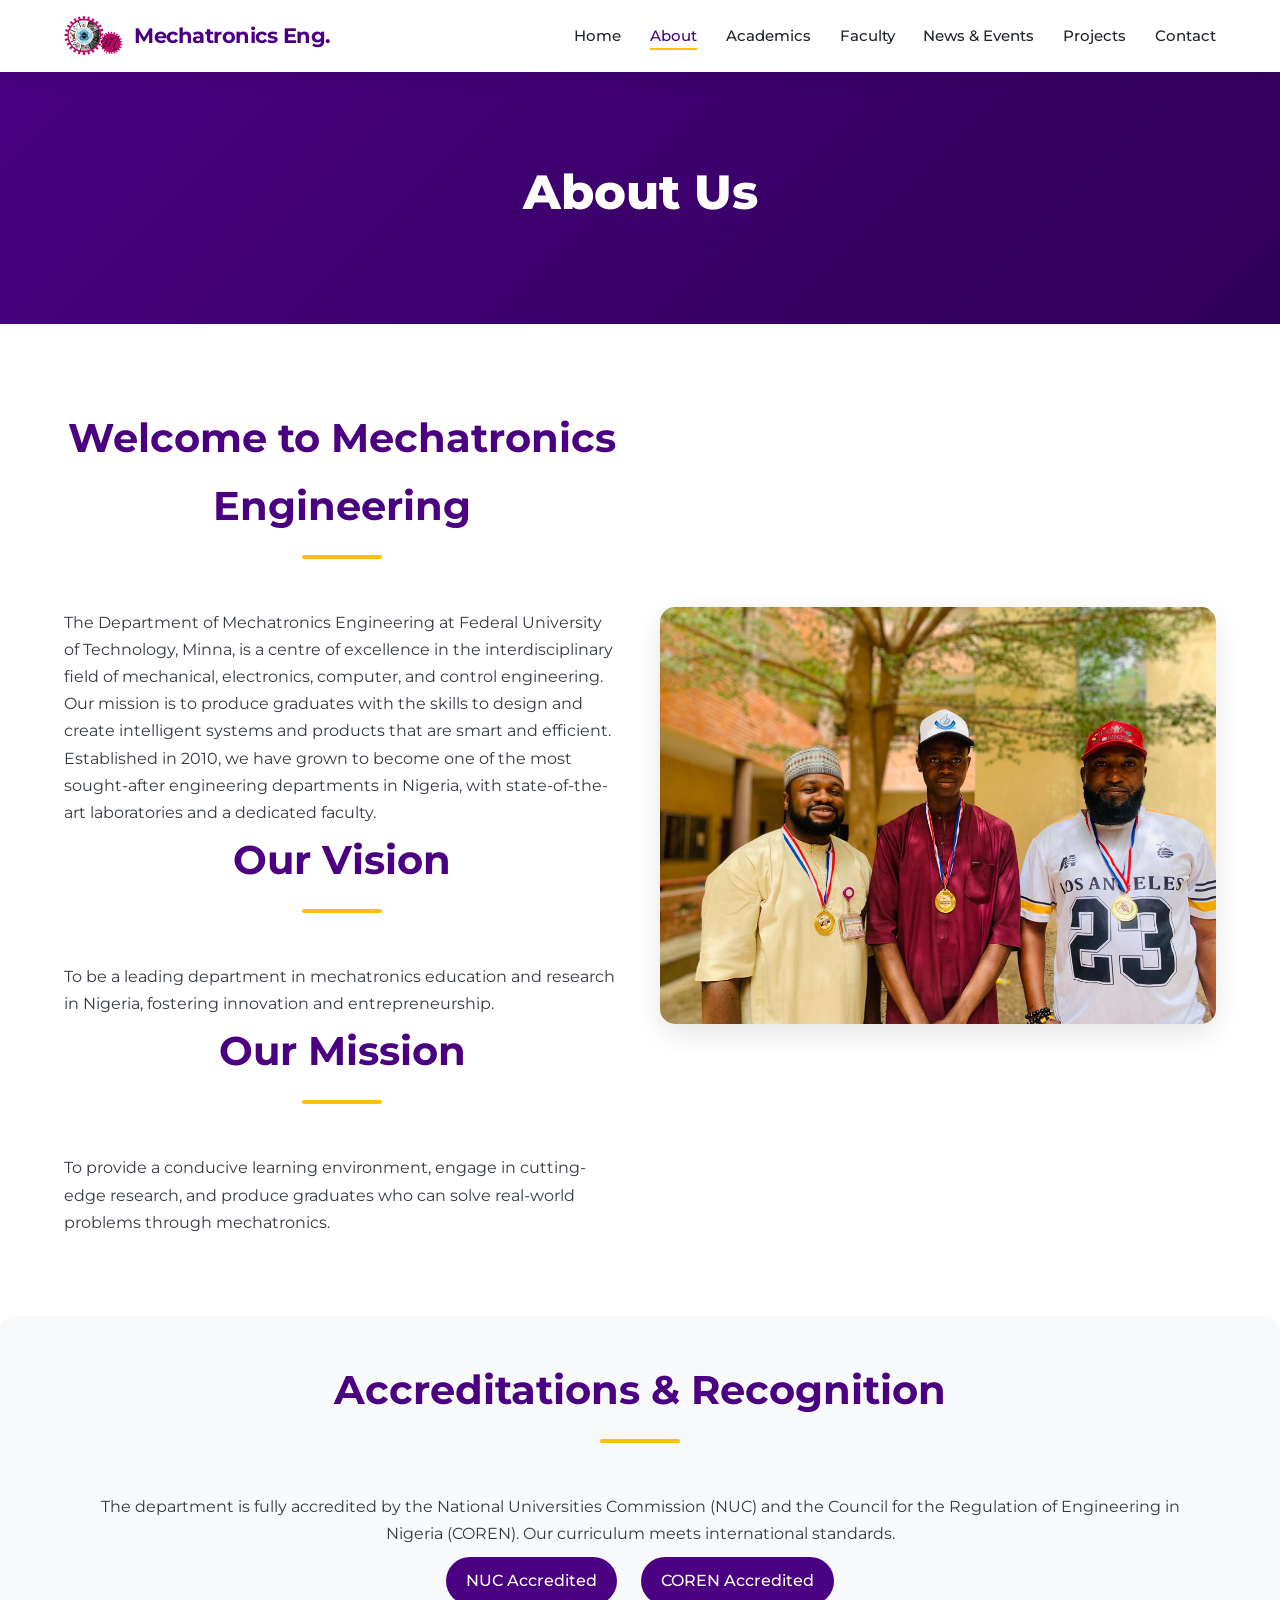
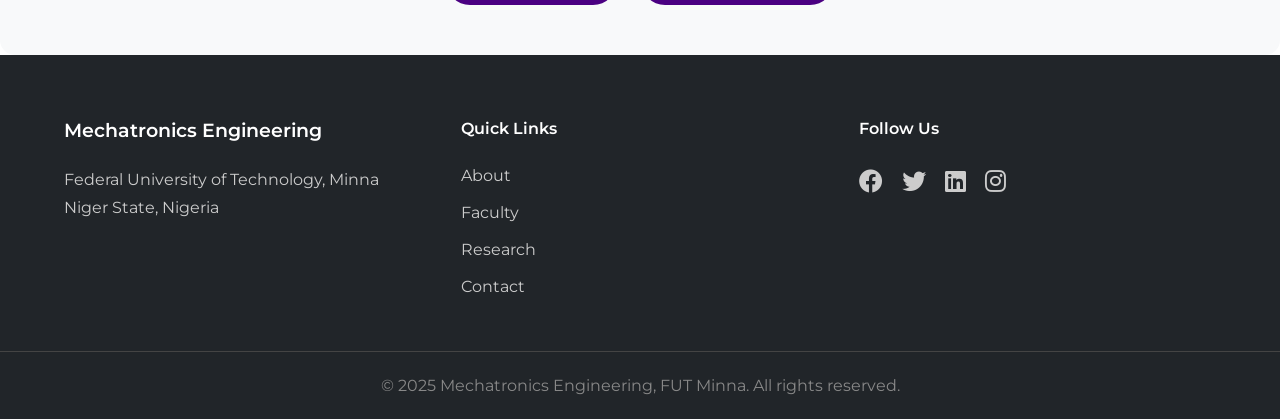
==== commit 1f99cf03: "Update about.html" ====
--- a/about.html
+++ b/about.html
@@ -101,10 +101,10 @@
             <div>
                 <h4>Follow Us</h4>
                 <div class="social-icons">
-                    <a href="#"><i class="fab fa-facebook"></i></a>
-                    <a href="#"><i class="fab fa-twitter"></i></a>
-                    <a href="#"><i class="fab fa-linkedin"></i></a>
-                    <a href="#"><i class="fab fa-instagram"></i></a>
+                    <a href="https://www.facebook.com/profile.php?id=61582289944293"><i class="fab fa-facebook"></i></a>
+                    <a href="https://x.com/namtesfutminna?s=21"><i class="fab fa-twitter"></i></a>
+                    <a href="https://www.linkedin.com/company/namtes-fut-minna-chapter/"><i class="fab fa-linkedin"></i></a>
+                    <a href="https://www.instagram.com/futmx.mce?igsh=MXJteGJxa3V1cXNjdA%3D%3D&utm_source=q"><i class="fab fa-instagram"></i></a>
                 </div>
             </div>
         </div>
